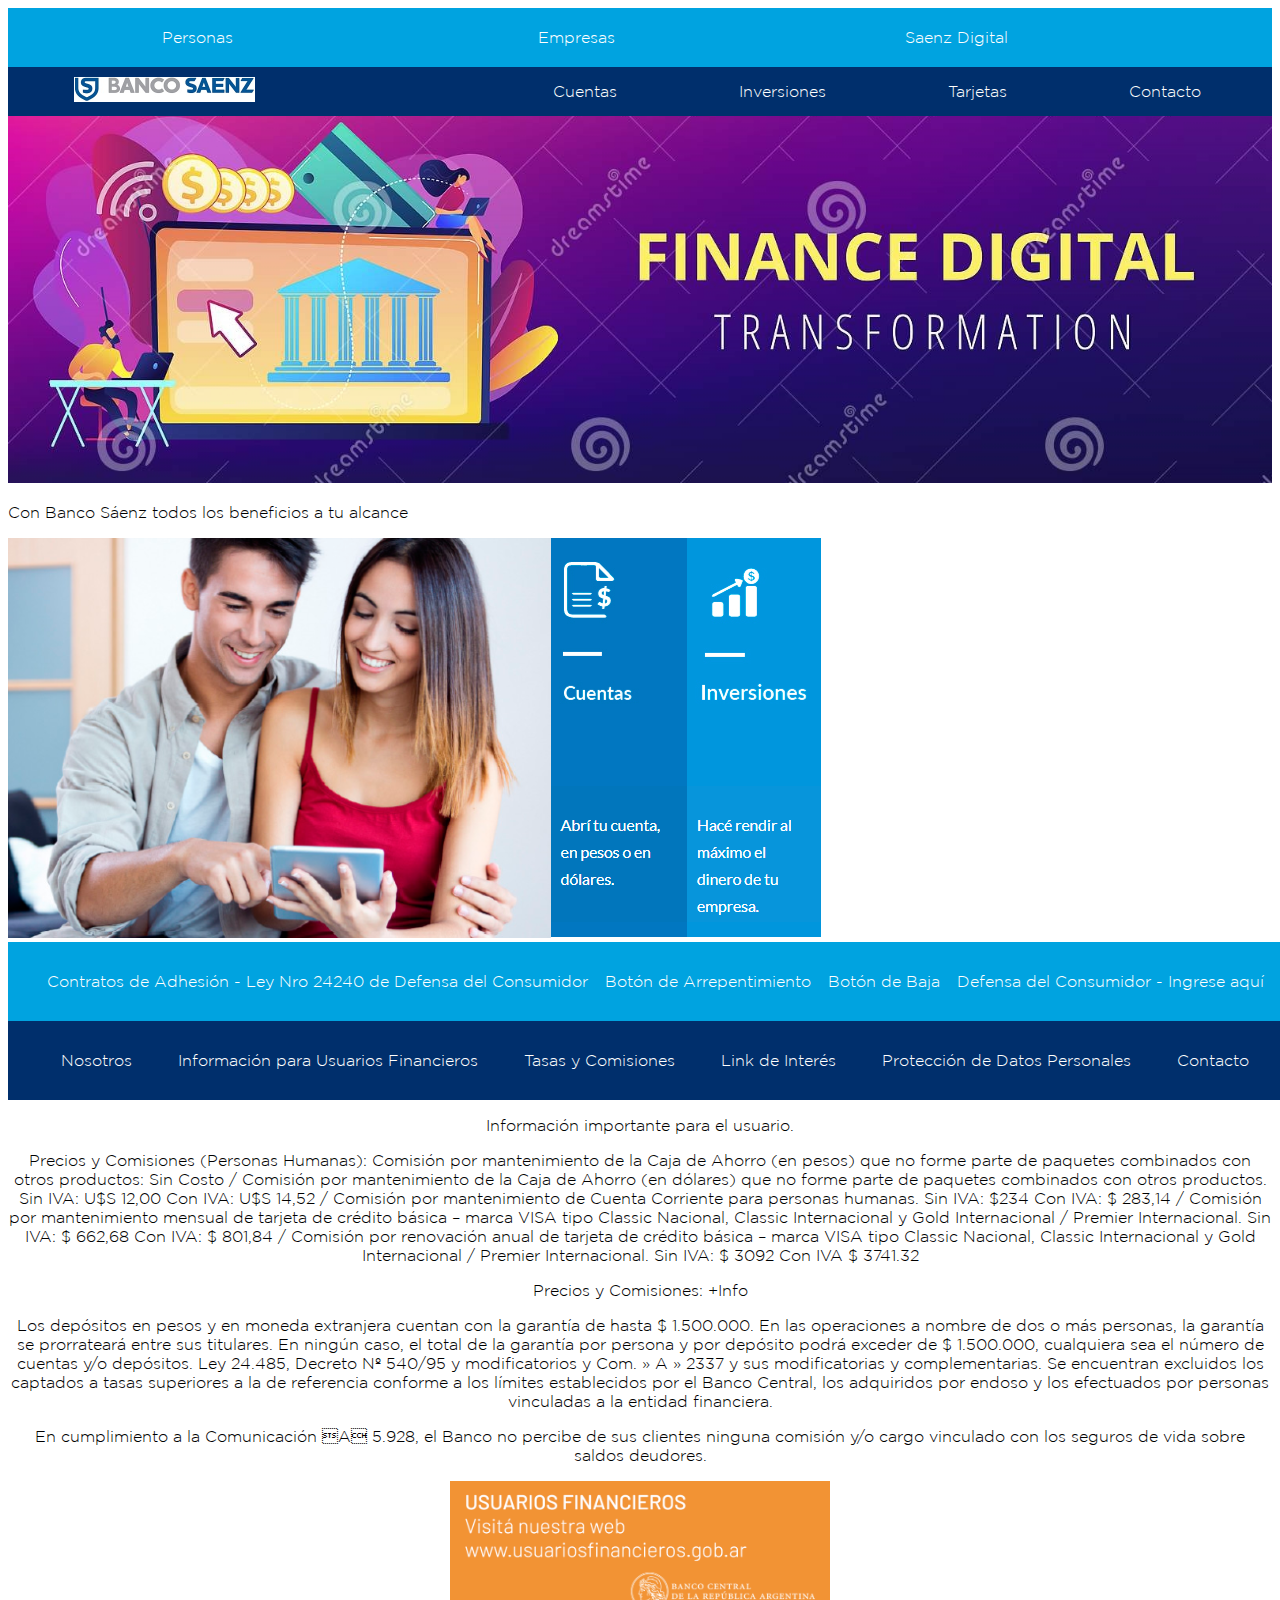
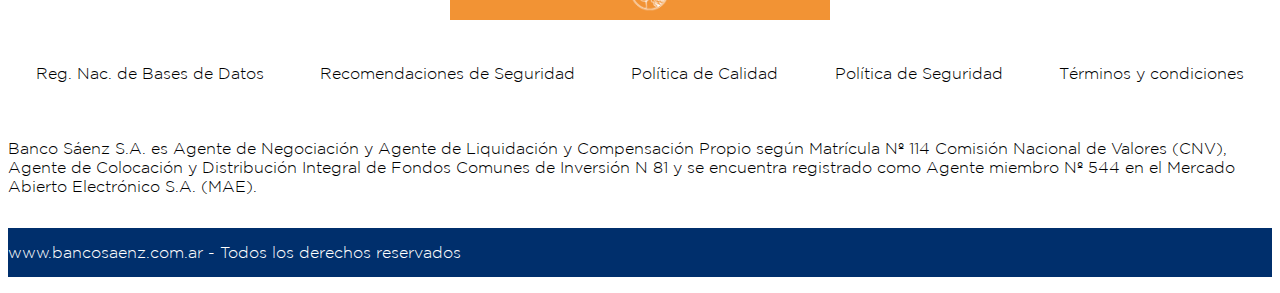
==== index.html @ 7ced5f12 "Previa Bootstrap" ====
<!DOCTYPE html>
<html lang="en">
<head>
    <meta charset="UTF-8">
    <meta http-equiv="X-UA-Compatible" content="IE=edge">
    <meta name="viewport" content="width=device-width, initial-scale=1.0">
    <!-- Link a CSS -->
    <link rel="stylesheet" href="css/style.css">
    <title>Banco Saenz</title>
</head>
<body>

<!-- Header-->
<header class="header-container">
    <div class="header-top">
        <div class="header-top">Personas</div>
        <div class="header-top">Empresas</div>
        <div class="header-top">
            <a href="https://hb.redlink.com.ar/bancosaenz/login.htm" target="blank">Saenz Digital</a>
            </div>
    </div>
</header>

<header class="header-container">
    <div class="header-down">
        <div class="header-down-logo">
            <a href="index.html">
                <img src="images/Logo.jpg" alt="Banco Saenz" width="50%">
            </a>
        </div>
        <div class="header-down-menu">
            <a href="cuentas.html">Cuentas</a>
        </div>
        <div class="header-down-menu">Inversiones</div>
        <div class="header-down-menu">
            <a href="tarjetas.html">Tarjetas</a>
        </div>
        <div class="header-down-menu">
            <a href="contacto.html">Contacto</a>
        </div>
    </div>
</header>
<!-- Fin Header-->   

<!-- Contenido de la Pagina-->

<!-- Aca inserto un carrousel con las imagenes existentes en la carpeta /cartelera teniendo en cuenta:
    - tiempo de scrolling: definido en campo en pagina configuración
    - hora de inicio: definido en campo de pagina configuración
    - hora de fin: definido en campo de pagina configuración-->

    <section class="carrousel-container">
        <div align="center">
            <img src="images/carrousel/tc.jpg" alt="Carrousel" width="100%">
        </div>
    <!-- Aca van mis imagenes de carrousel-->
    </section>

    <section class="texto-container">
        <div align="center">
            <p>Con Banco Sáenz todos los beneficios a tu alcance</p>
        </div>
    </section>

    <section class="productos-container">
        <div align="center">
            <img src="images/productos/productos.png" alt="Productos" width="100%">
        </div>
    </section>

    <section class="cumplimiento-container">
        <div class="cumplimiento-container">
            <div>Contratos de Adhesión - Ley Nro 24240 de Defensa del Consumidor</div>
            <div>Botón de Arrepentimiento</div>
            <div>Botón de Baja</div>
            <div>Defensa del Consumidor - Ingrese aquí</div>
        </div>
    </section>
    
    <section class="contacto-container">
        <div class="contacto-container">
            <div>
                <a href="nosotros.html">Nosotros</a>
            </div>
            <div>
                <a href="usuariofinanciero.html">Información para Usuarios Financieros</a>
            </div>
            <div>Tasas y Comisiones</div>
            <div>Link de Interés</div>
            <div>Protección de Datos Personales</div>
            <div>Contacto</div>
        </div>
    </section>

    <section class="comisiones-container">
        <div align="center">
            <p>Información importante para el usuario.</p>
            <p>Precios y Comisiones (Personas Humanas): Comisión por mantenimiento de la Caja de Ahorro (en pesos) que no forme parte de paquetes combinados con otros productos: Sin Costo / Comisión por mantenimiento de la Caja de Ahorro (en dólares) que no forme parte de paquetes combinados con otros productos. Sin IVA: U$S 12,00 Con IVA: U$S 14,52 / Comisión por mantenimiento de Cuenta Corriente para personas humanas. Sin IVA: $234 Con IVA: $ 283,14 / Comisión por mantenimiento mensual de tarjeta de crédito básica – marca VISA tipo Classic Nacional, Classic Internacional y Gold Internacional / Premier Internacional. Sin IVA: $ 662,68 Con IVA: $ 801,84 / Comisión por renovación anual de tarjeta de crédito básica – marca VISA  tipo Classic Nacional, Classic Internacional y Gold Internacional / Premier Internacional. Sin IVA: $ 3092 Con IVA $ 3741.32</p>
            <p>Precios y Comisiones: +Info</p>
            <p>Los depósitos en pesos y en moneda extranjera cuentan con la garantía de hasta $ 1.500.000. En las operaciones a nombre de dos o más personas, la garantía se prorrateará entre sus titulares. En ningún caso, el total de la garantía por persona y por depósito podrá exceder de $ 1.500.000, cualquiera sea el número de cuentas y/o depósitos. Ley 24.485, Decreto Nº 540/95 y modificatorios y Com. » A » 2337 y sus modificatorias y complementarias. Se encuentran excluidos los captados a tasas superiores a la de referencia conforme a los límites establecidos por el Banco Central, los adquiridos por endoso y los efectuados por personas vinculadas a la entidad financiera.</p>
            <p>En cumplimiento a la Comunicación A 5.928, el Banco no percibe de sus clientes ninguna comisión y/o cargo vinculado con los seguros de vida sobre saldos deudores.</p>
            <img src="images/bcra-usf.png" alt="BCRA - Usuarios del Sistema Financiero" width="30%">
        </div>
    </section>

    <section class="link-container">
        <div class="link-container">
            <div>Reg. Nac. de Bases de Datos</div>
            <div>Recomendaciones de Seguridad</div>
            <div>Política de Calidad</div>
            <div>Política de Seguridad</div>
            <div>Términos y condiciones</div>
        </div>
    </section>

    <section class="mae-container">
        <div>
            <p>Banco Sáenz S.A. es Agente de Negociación y Agente de Liquidación y Compensación Propio según Matrícula Nº 114 Comisión Nacional de Valores (CNV), Agente de Colocación y Distribución Integral de Fondos Comunes de Inversión N 81 y se encuentra registrado como Agente miembro Nº 544 en el Mercado Abierto Electrónico S.A. (MAE).</p>
        </div>
    </section>

<!-- Fin del Contenido de la Pagina-->



<!-- Footer-->
<p class="footer"><a class="footer" href="https://www.bancosaenz.com.ar">www.bancosaenz.com.ar</a> - Todos los derechos reservados</p>
<!-- Fin del Footer-->


</body>
</html>
---- css/style.css ----
/* Asignación de variables generales */
:root {
    /* Defino los colores de la paleta */
    --color-saenz: #002f6c;
    --color-saenz-grisoscuro: #898d8d;
    --color-saenz-grisclaro: #9ea2a2;
    --color-saenz-celeste: #00a3e0;
}

/* Incorporo la fuente Gotham */
    @font-face {
        font-family: saenz-font;
        src: url("../fuentes/Gotham-Font/GothamLight.ttf");
    }

/* Barra Principal */

    .navbar-one {
        background-color: var(--color-saenz);
    }


/* Header */

    .header-container {
        color: white;
        max-width: 1600px;
        font-family: saenz-font;
        background-color: var(--color-saenz-celeste);
        display: flex;
    }

    .header-top {
        width: 90%;
        display: flex;
        padding: 10px 0;
        /* Distribuir horizontalmente los elementos en todo su ancho */
        justify-content:space-around;
    }

    .header-top a {
        color: white;
        text-decoration: none;
    }

    .header-down-menu a {
        color: white;
        text-decoration: none;
    }
    
    .header-down {
        background-color: var(--color-saenz);
        width: 100%;
        padding: 10px;
        display: flex;
        /* Distribuir horizontalmente los elementos en todo su ancho */
        justify-content:space-around;
    }

    .header-down-logo {
        justify-content: flex-start;
    }

    .header-down-menu {
        justify-content: flex-end;
        padding: 5px;
    }

    .carrousel-container {
        width: 100%;
        max-width: 1600px;
        color: white;
        font-family: saenz-font;
        display: flex;

    }

    .texto-container {
        color: black;
        max-width: 1600px;
        font-family: saenz-font;
        display: flex;
    }

    .productos-container {
        color: white;
        width: 100%;
        max-width: 1600px;
        font-family: saenz-font;
        display: flex;
    }

    .cumplimiento-container {
        color: white;
        padding: 15px;
        text-align: center;
        font-family: saenz-font;
        background-color: var(--color-saenz-celeste);
        display: flex;
        width: 100%;
        max-width: 1600px;
        justify-content:space-around;
    }

    .contacto-container {
        color: white;
        padding: 15px;
        text-align: center;
        font-family: saenz-font;
        background-color: var(--color-saenz);
        display: flex;
        width: 100%;
        max-width: 1600px;
        justify-content:space-around;
    }

    .contacto-container a {
        color: white;
        text-decoration: none;
    }

    .comisiones-container {
        color: black;
        font-family: saenz-font;
        display: flex;
        width: 100%;
        max-width: 1600px;
    }

    .link-container {
        color: black ;
        text-align: center;
        font-family: saenz-font;
        display: flex;
        width: 100%;
        max-width: 1600px;
        padding: 20px 0;
        justify-content:space-around;
    }

    .mae-container {
        color: black;
        width: 100%;
        max-width: 1600px;
        font-family: saenz-font;
        display: flex;
    }


/* Fin del Header */

/* Contacto */
.contacto {
    font-family: saenz-font;
    display: flex;
    flex-direction: row;
    width: 100%;
    max-width: 1600px;
}

.contacto div {
    width: 75%;
    max-width: 1600px;
    padding: 10px;
}

/* Contacto - Formulario */

form {
    color: black;
    font-family: saenz-font;
    line-height: 1.3;
    display: flex;
    flex-direction: column;
    align-items: center;
}

.contacto-form {
    border-radius: 3px;
    width: 100%;
    max-width: 1600px;
    margin: 0 0 0 0;
    padding: 0px;
}

.form-row {
    margin-bottom: 5px;
    display: flex;
    justify-content: flex-start;
    flex-direction: column;
    flex-wrap: wrap;
}

.form-row input[type="text"], 
.form-row select[name="tramite"],
.form-row input[type="email"] {
    background-color: #FFF;
    border: 1px solid var(--color-saenz-grisclaro);
    border-radius: 3px;
    width: 100%;
    padding: 5px;
    font-size: 14px;
}

.form-row label {
    margin-bottom: 5px;
}

.form-row textarea {
    font-size: 14px;
    font-family: saenz-font;
    border: 1px solid var(--color-saenz-grisoscuro);
    border: 1px solid var(--color-saenz-grisclaro);
    border-radius: 3px;
    margin-bottom: 5px;
    padding: 0px;
    min-height: 200px;
    min-width: 100%;
    resize: none;
}

.form-row .instructions {
    color: #999;
    margin-bottom: 10px;
    font-size: 14px;
}

.form-row button {
    font-size: 16px;
    font-weight: bold;
    color: white;
    background-color: var(--color-saenz-celeste);
    border: none;
    border-radius: 3px;
    padding: 10px 40px;
    cursor: pointer;
}

.form-row button:hover {
    background-color: var(--color-saenz-grisclaro);
}

.form-row button:active {
    background-color: var(--color-saenz-celeste);
}
/* Contacto - Formulario - Fin */
/* Contacto - Fin */

/* Nosotros */
    .nosotros-portada {
        height: 150px;
        width: 100%;
        max-width: 1600px;
    }

    .nosotros-portada img {
        height: 100%;
        width: 100%;
        object-fit: cover;
    }

    .nosotros {
        font-family: saenz-font;
        display: flex;
        flex-direction: row;
        width: 100%;
        max-width: 1600px;
        row-gap: 10px;
        column-gap: 10px;
    }

/* Nosotros - Fin */


/* Cuentas */

.cuentas-portada {
    height: 150px;
    width: 100%;
    max-width: 1600px;
}

.cuentas-portada img {
    height: 100%;
    width: 100%;
    object-fit: cover;
}

.cuentas {
    font-family: saenz-font;
    display: flex;
    flex-direction: row;
    width: 100%;
    max-width: 1600px;
}

.cuentas div {
    width: 50%;
    max-width: 1600px;
    padding: 10px;
}

/* Nosotros - Fin */



/* Usuarios Financieros */

    .usuariosfinancieros-portada {
        height: 150px;
        width: 100%;
        max-width: 1600px;
    }

    .usuariosfinancieros-portada img {
        height: 100%;
        width: 100%;
        object-fit: cover;
    }
    
    .usuariosfinancieros {
        font-family: saenz-font;
        width: 100%;
        max-width: 1600px;
    }

    .normas {
        max-width: 1600px;
        width: 100%;
        object-fit: cover;
        justify-content: center;
        align-items: center;
    }

    .usf-bcra-grid {
        display: grid;  /* activo sistema de grillas */
        gap: 10px;
        grid-template-columns: repeat(auto-fit, minmax(360px, 1fr));
        align-items: center;
        max-width: 1600px;
    }

    .usf-bcra-video {
        padding: 30px;
        justify-content: center;
        max-width: 1600px;
        width: 100%;
    }

/* Fin Usuarios Financieros */

/* Tarjetas de Crédito */

    .Tarjetas-Grilla {
        display: grid;  /* activo sistema de grillas */
        grid-template-columns: repeat(3, auto);
        grid-template-rows: auto auto auto;
        max-width: 1600px;
        font-family: saenz-font;
        padding-top: 10px;
        column-gap: 10px;
        row-gap: 10px;
        justify-items: stretch;
        align-items: center;
    }

    .item {
        background-color: var(--color-saenz-grisclaro);
        border: 1px var(--color-saenz-grisclaro) solid;
        height: 200px;
    }

    .item p {
        color: white;
        font-size: 1rem;
        font-weight: bold;
        text-align: center;
    }

    .item:hover {
        background-color: var(--color-saenz-grisoscuro);
    }

/* Fin Tarjetas de Crédito */





/* Fin del Body */





/* Footer */

.footer {
    background-color: var(--color-saenz);
    max-width: 1600px;
    font-family: saenz-font;
    color: white;
    text-decoration: none;
    padding: 15px 0;
}

/* Fin del Footer */
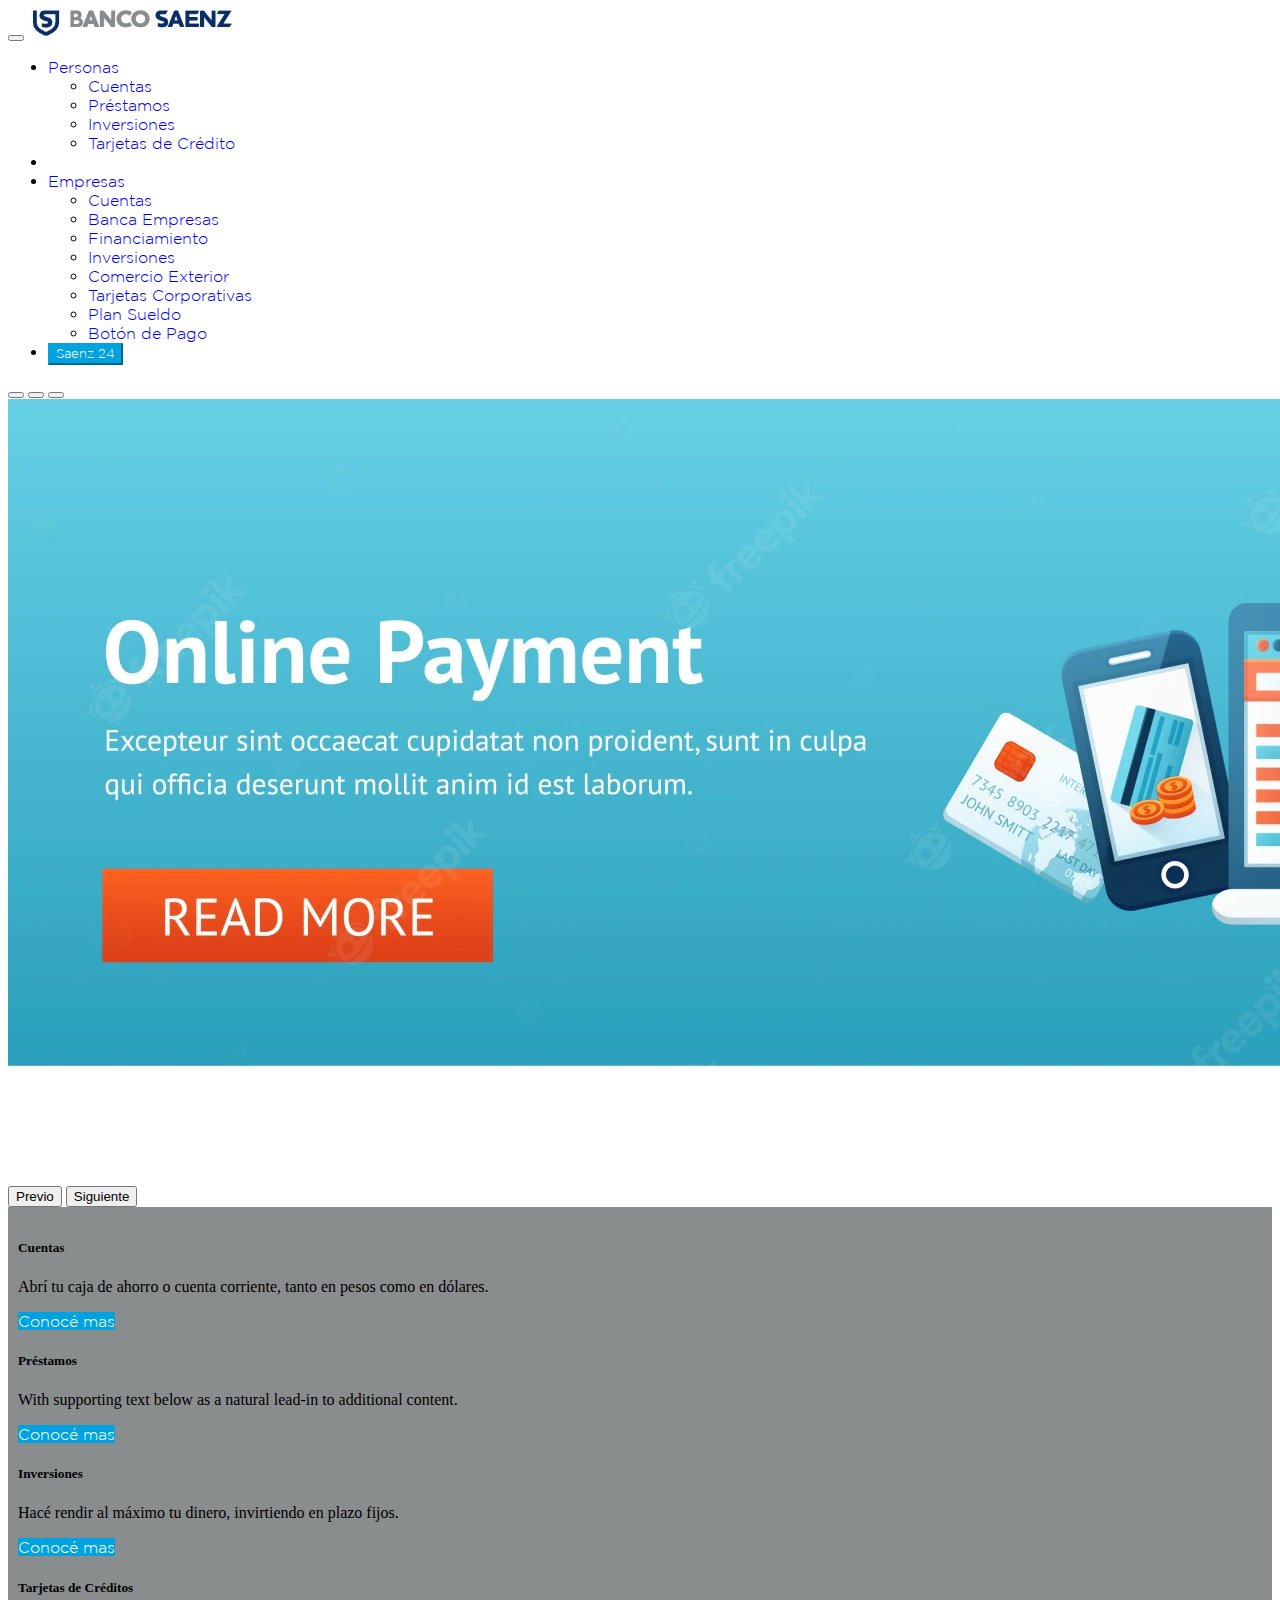
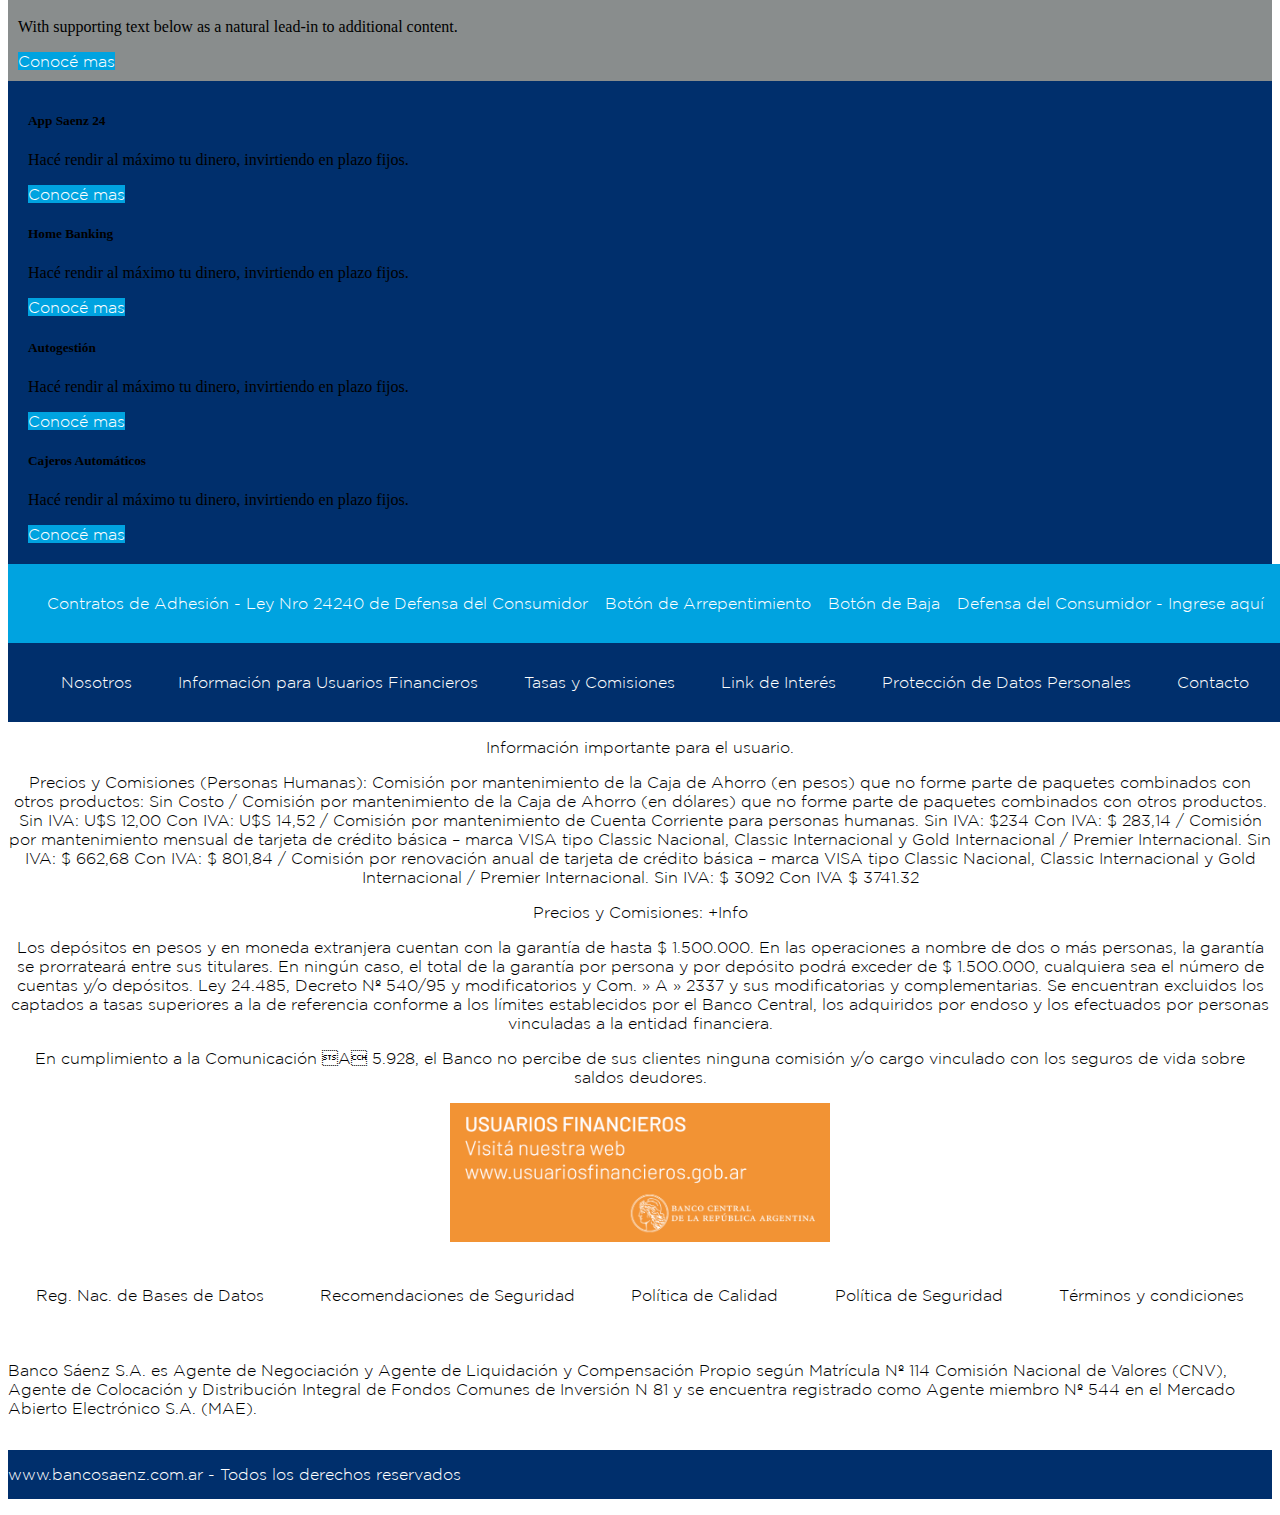
==== commit e1f93724: "Aplicación Bootstrap al Sitio" ====
--- a/index.html
+++ b/index.html
@@ -4,69 +4,199 @@
     <meta charset="UTF-8">
     <meta http-equiv="X-UA-Compatible" content="IE=edge">
     <meta name="viewport" content="width=device-width, initial-scale=1.0">
-    <!-- Link a CSS -->
+    <!-- Activo Bootstrap -->
+    <link href="https://cdn.jsdelivr.net/npm/bootstrap@5.1.3/dist/css/bootstrap.min.css" rel="stylesheet" integrity="sha384-1BmE4kWBq78iYhFldvKuhfTAU6auU8tT94WrHftjDbrCEXSU1oBoqyl2QvZ6jIW3" crossorigin="anonymous">
+    <!-- Link CSS -->
     <link rel="stylesheet" href="css/style.css">
-    <title>Banco Saenz</title>
+    <title>Banco Saenz | Home</title>
 </head>
 <body>
 
-<!-- Header-->
-<header class="header-container">
-    <div class="header-top">
-        <div class="header-top">Personas</div>
-        <div class="header-top">Empresas</div>
-        <div class="header-top">
-            <a href="https://hb.redlink.com.ar/bancosaenz/login.htm" target="blank">Saenz Digital</a>
-            </div>
+<!-- Barra de Navegación -->
+    <nav class="navbar navbar-expand-lg navbar-light bg-light header-bsz">
+      <div class="container-fluid header-bsz">
+        <button class="navbar-toggler" type="button" data-bs-toggle="collapse" data-bs-target="#navbarTogglerDemo03" aria-controls="navbarTogglerDemo03" aria-expanded="false" aria-label="Toggle navigation">
+          <span class="navbar-toggler-icon"></span>
+        </button>
+        <a class="navbar-brand" href="index.html"><img src="images/Logo.jpg" alt="Banco Saenz" height="30px"></a>
+        <div class="collapse navbar-collapse" id="navbarTogglerDemo03">
+          <ul class="navbar-nav me-auto mb-2 mb-lg-0">
+            <li class="nav-item dropdown dpopd">
+              <a class="nav-link dropdown-toggle" href="#" id="navbarDropdownMenuLink" role="button" data-bs-toggle="dropdown" aria-expanded="false">
+                Personas
+              </a>
+              <ul class="dropdown-menu" aria-labelledby="navbarDropdownMenuLink">
+                <li><a class="dropdown-item" href="cuentas.html">Cuentas</a></li>
+                <li><a class="dropdown-item" href="#">Préstamos</a></li>
+                <li><a class="dropdown-item" href="#">Inversiones</a></li>
+                <li><a class="dropdown-item" href="tarjetas.html">Tarjetas de Crédito</a></li>
+              </ul>
+            </li>
+         <li class="nav-item">
+              <li class="nav-item dropdown">
+                <a class="nav-link dropdown-toggle" href="#" id="navbarDropdownMenuLink" role="button" data-bs-toggle="dropdown" aria-expanded="false">
+                  Empresas
+                </a>
+                <ul class="dropdown-menu" aria-labelledby="navbarDropdownMenuLink">
+                  <li><a class="dropdown-item" href="cuentas.html">Cuentas</a></li>
+                  <li><a class="dropdown-item" href="#">Banca Empresas</a></li>
+                  <li><a class="dropdown-item" href="#">Financiamiento</a></li>
+                  <li><a class="dropdown-item" href="#">Inversiones</a></li>
+                  <li><a class="dropdown-item" href="#">Comercio Exterior</a></li>
+                  <li><a class="dropdown-item" href="tarjetas.html">Tarjetas Corporativas</a></li>
+                  <li><a class="dropdown-item" href="#">Plan Sueldo</a></li>
+                  <li><a class="dropdown-item" href="#">Botón de Pago</a></li>
+                </ul>
+              </li>
+            </li>
+            <li class="nav-item">
+              <button type="button" class="btn btn-secondary button-bsz"><a href="https://hb.redlink.com.ar/bancosaenz/login.htm" target="blank">Saenz 24</a></button>
+            </li>
+          </ul>
+        </div>
+      </div>
+    </nav>
+<!-- Fin de Barra de Navegación -->
+
+<!-- Contenido de la Pagina-->
+
+<!-- Carrousel Bootstrap -->
+
+    <div id="carouselExampleCaptions" class="carousel slide carousel-container" data-bs-ride="carousel">
+        <div class="carousel-indicators">
+          <button type="button" data-bs-target="#carouselExampleCaptions" data-bs-slide-to="0" class="active" aria-current="true" aria-label="Slide 1"></button>
+          <button type="button" data-bs-target="#carouselExampleCaptions" data-bs-slide-to="1" aria-label="Slide 2"></button>
+          <button type="button" data-bs-target="#carouselExampleCaptions" data-bs-slide-to="2" aria-label="Slide 3"></button>
+        </div>
+        <div class="carousel-inner carrousel-container">
+          <div class="carousel-item active">
+            <img src="/images/carrousel/1.png" class="d-block w-100" alt="BSZ - Banner 1">
+            <div class="carousel-caption d-none d-md-block">
+              <h5>Apertura de Cuenta Corriente Online</h5>
+              <p>Realice la apertura de su cuenta corriente personal o de su empresa online.</p>
+            </div>
+          </div>
+          <div class="carousel-item">
+            <img src="/images/carrousel/2.png" class="d-block w-100" alt="BSZ - Banner 2">
+            <div class="carousel-caption d-none d-md-block">
+              <h5>Echeq - Cheque Electrónico</h5>
+              <p>Opere en su cuenta corriente con echeq donde podrá recibir, emitir, endosar y negociar de forma más económica, ágil y segura.</p>
+            </div>
+          </div>
+          <div class="carousel-item">
+            <img src="/images/carrousel/3.png" class="d-block w-100" alt="BSZ - Banner 2">
+            <div class="carousel-caption d-none d-md-block">
+              <h5>Mercado de Cambios</h5>
+              <p>Consulta las últimas novedades.</p>
+              <button type="button" class="btn btn-primary">Consultar</button>
+            </div>
+          </div>
+        </div>
+        <button class="carousel-control-prev" type="button" data-bs-target="#carouselExampleCaptions" data-bs-slide="prev">
+          <span class="carousel-control-prev-icon" aria-hidden="true"></span>
+          <span class="visually-hidden">Previo</span>
+        </button>
+        <button class="carousel-control-next" type="button" data-bs-target="#carouselExampleCaptions" data-bs-slide="next">
+          <span class="carousel-control-next-icon" aria-hidden="true"></span>
+          <span class="visually-hidden">Siguiente</span>
+        </button>
+      </div>
+<!-- Fin Carrousel Bootstrap -->
+
+<!-- Grilla de Productos -->
+
+    <div class="row grilla-productos-bsz">
+      <div class="col-sm-3">
+        <div class="card">
+          <div class="card-body">
+            <h5 class="card-title">Cuentas</h5>
+            <p class="card-text">Abrí tu caja de ahorro o cuenta corriente, tanto en pesos como en dólares.</p>
+            <a href="cuentas.html" class="btn btn-primary button-bsz">Conocé mas</a>
+          </div>
+        </div>
+      </div>
+      <div class="col-sm-3">
+        <div class="card">
+          <div class="card-body">
+            <h5 class="card-title">Préstamos</h5>
+            <p class="card-text">With supporting text below as a natural lead-in to additional content.</p>
+            <a href="#" class="btn btn-primary button-bsz">Conocé mas</a>
+          </div>
+        </div>
+      </div>
+      <div class="col-sm-3">
+        <div class="card">
+          <div class="card-body">
+            <h5 class="card-title">Inversiones</h5>
+            <p class="card-text">Hacé rendir al máximo tu dinero, invirtiendo en plazo fijos.</p>
+            <a href="#" class="btn btn-primary button-bsz">Conocé mas</a>
+          </div>
+        </div>
+      </div>
+      <div class="col-sm-3">
+        <div class="card">
+          <div class="card-body">
+            <h5 class="card-title">Tarjetas de Créditos</h5>
+            <p class="card-text">With supporting text below as a natural lead-in to additional content.</p>
+            <a href="tarjetas.html" class="btn btn-primary button-bsz">Conocé mas</a>
+          </div>
+        </div>
+      </div>
     </div>
-</header>
-
-<header class="header-container">
-    <div class="header-down">
-        <div class="header-down-logo">
-            <a href="index.html">
-                <img src="images/Logo.jpg" alt="Banco Saenz" width="50%">
-            </a>
-        </div>
-        <div class="header-down-menu">
-            <a href="cuentas.html">Cuentas</a>
-        </div>
-        <div class="header-down-menu">Inversiones</div>
-        <div class="header-down-menu">
-            <a href="tarjetas.html">Tarjetas</a>
-        </div>
-        <div class="header-down-menu">
-            <a href="contacto.html">Contacto</a>
-        </div>
+<!-- Fin Grilla de Productos -->
+
+<!-- Grilla de Canales Digitales -->
+    <div class="container-fluid grilla-canales-bsz">
+      <div class="row">
+        <div class="col-md-12">
+          <div class="row grilla-canales-row-bsz">
+            <div class="col-md-6">
+              <div class="card">
+                <div class="card-body">
+                  <h5 class="card-title">App Saenz 24</h5>
+                  <p class="card-text">Hacé rendir al máximo tu dinero, invirtiendo en plazo fijos.</p>
+                  <a href="#" class="btn btn-primary button-bsz">Conocé mas</a>
+                </div>
+              </div>
+            </div>
+            <div class="col-md-6">
+              <div class="card">
+                <div class="card-body">
+                  <h5 class="card-title">Home Banking</h5>
+                  <p class="card-text">Hacé rendir al máximo tu dinero, invirtiendo en plazo fijos.</p>
+                  <a href="#" class="btn btn-primary button-bsz">Conocé mas</a>
+                </div>
+              </div>
+            </div>
+          </div>
+        </div>
+        <div class="col-md-12">
+          <div class="row grilla-canales-row-bsz">
+            <div class="col-md-6">
+              <div class="card">
+                <div class="card-body">
+                  <h5 class="card-title">Autogestión</h5>
+                  <p class="card-text">Hacé rendir al máximo tu dinero, invirtiendo en plazo fijos.</p>
+                  <a href="#" class="btn btn-primary button-bsz">Conocé mas</a>
+                </div>
+              </div>
+            </div>
+            <div class="col-md-6">
+              <div class="card">
+                <div class="card-body">
+                  <h5 class="card-title">Cajeros Automáticos</h5>
+                  <p class="card-text">Hacé rendir al máximo tu dinero, invirtiendo en plazo fijos.</p>
+                  <a href="#" class="btn btn-primary button-bsz">Conocé mas</a>
+                </div>
+              </div>
+            </div>
+          </div>
+        </div>
+      </div>
     </div>
-</header>
-<!-- Fin Header-->   
-
-<!-- Contenido de la Pagina-->
-
-<!-- Aca inserto un carrousel con las imagenes existentes en la carpeta /cartelera teniendo en cuenta:
-    - tiempo de scrolling: definido en campo en pagina configuración
-    - hora de inicio: definido en campo de pagina configuración
-    - hora de fin: definido en campo de pagina configuración-->
-
-    <section class="carrousel-container">
-        <div align="center">
-            <img src="images/carrousel/tc.jpg" alt="Carrousel" width="100%">
-        </div>
-    <!-- Aca van mis imagenes de carrousel-->
-    </section>
-
-    <section class="texto-container">
-        <div align="center">
-            <p>Con Banco Sáenz todos los beneficios a tu alcance</p>
-        </div>
-    </section>
-
-    <section class="productos-container">
-        <div align="center">
-            <img src="images/productos/productos.png" alt="Productos" width="100%">
-        </div>
-    </section>
+<!-- Fin Grilla de Canales Digitales -->
+
+<!-- Grilla de Cumplimiento -->
 
     <section class="cumplimiento-container">
         <div class="cumplimiento-container">
@@ -127,6 +257,10 @@
 <p class="footer"><a class="footer" href="https://www.bancosaenz.com.ar">www.bancosaenz.com.ar</a> - Todos los derechos reservados</p>
 <!-- Fin del Footer-->
 
+<!-- Activo Bootstrap Separate-->
+<script src="https://cdn.jsdelivr.net/npm/@popperjs/core@2.10.2/dist/umd/popper.min.js" integrity="sha384-7+zCNj/IqJ95wo16oMtfsKbZ9ccEh31eOz1HGyDuCQ6wgnyJNSYdrPa03rtR1zdB" crossorigin="anonymous"></script>
+<script src="https://cdn.jsdelivr.net/npm/bootstrap@5.1.3/dist/js/bootstrap.min.js" integrity="sha384-QJHtvGhmr9XOIpI6YVutG+2QOK9T+ZnN4kzFN1RtK3zEFEIsxhlmWl5/YESvpZ13" crossorigin="anonymous"></script>
+
 
 </body>
 </html>--- a/css/style.css
+++ b/css/style.css
@@ -13,67 +13,81 @@
         src: url("../fuentes/Gotham-Font/GothamLight.ttf");
     }
 
-/* Barra Principal */
-
-    .navbar-one {
+/* Generales */
+
+/* Botón Saenz */
+
+.button-bsz {
+    font-family: saenz-font;
+    color: white;
+    text-decoration: none;
+    background-color: var(--color-saenz-celeste);
+    border-color: var(--color-saenz-celeste);
+}
+
+.button-bsz a {
+    color: white;
+}
+
+.button-bsz:hover {
+    font-family: saenz-font;
+    color: white;
+    text-decoration: none;
+    background-color: var(--color-saenz-grisoscuro);
+    border-color: var(--color-saenz-grisoscuro);
+}
+
+/* Fin Generales */
+
+
+/* Barra de Navegación */
+   
+    .header-bsz {
+        font-family: saenz-font;
+        background-color: white;
+        max-width: 1600px;
+    }
+
+    .header-bsz a {
+        font-family: saenz-font;
+        text-decoration: none;
+    }
+
+    .dropdown-menu-bsz {
+        color: var(--color-saenz-grisoscuro);
+    }
+
+/* Index - Carrousel */
+
+    .carrousel-container {
+        width: 100%;
+        max-width: 1600px;
+        color: white;
+        font-family: saenz-font;
+        display: flex;
+    }
+
+/* Grilla de Productos */
+    .grilla-productos-bsz {
+        max-width: 1600px;
+        padding: 10px;
+        margin: 0px;
+        background-color: var(--color-saenz-grisoscuro);
+    }
+
+/* Grilla de Canales Digitales */
+    .grilla-canales-bsz {
+        max-width: 1600px;
+        padding: 10px;
+        margin: 0;
         background-color: var(--color-saenz);
     }
 
-
-/* Header */
-
-    .header-container {
-        color: white;
-        max-width: 1600px;
-        font-family: saenz-font;
-        background-color: var(--color-saenz-celeste);
-        display: flex;
-    }
-
-    .header-top {
-        width: 90%;
-        display: flex;
-        padding: 10px 0;
-        /* Distribuir horizontalmente los elementos en todo su ancho */
-        justify-content:space-around;
-    }
-
-    .header-top a {
-        color: white;
-        text-decoration: none;
-    }
-
-    .header-down-menu a {
-        color: white;
-        text-decoration: none;
-    }
-    
-    .header-down {
-        background-color: var(--color-saenz);
-        width: 100%;
-        padding: 10px;
-        display: flex;
-        /* Distribuir horizontalmente los elementos en todo su ancho */
-        justify-content:space-around;
-    }
-
-    .header-down-logo {
-        justify-content: flex-start;
-    }
-
-    .header-down-menu {
-        justify-content: flex-end;
-        padding: 5px;
-    }
-
-    .carrousel-container {
-        width: 100%;
-        max-width: 1600px;
-        color: white;
-        font-family: saenz-font;
-        display: flex;
-
-    }
+    .grilla-canales-row-bsz {
+        margin: 10px;
+    }
+
+
 
     .texto-container {
         color: black;
@@ -380,6 +394,7 @@
     .item:hover {
         background-color: var(--color-saenz-grisoscuro);
     }
+    
 
 /* Fin Tarjetas de Crédito */
 
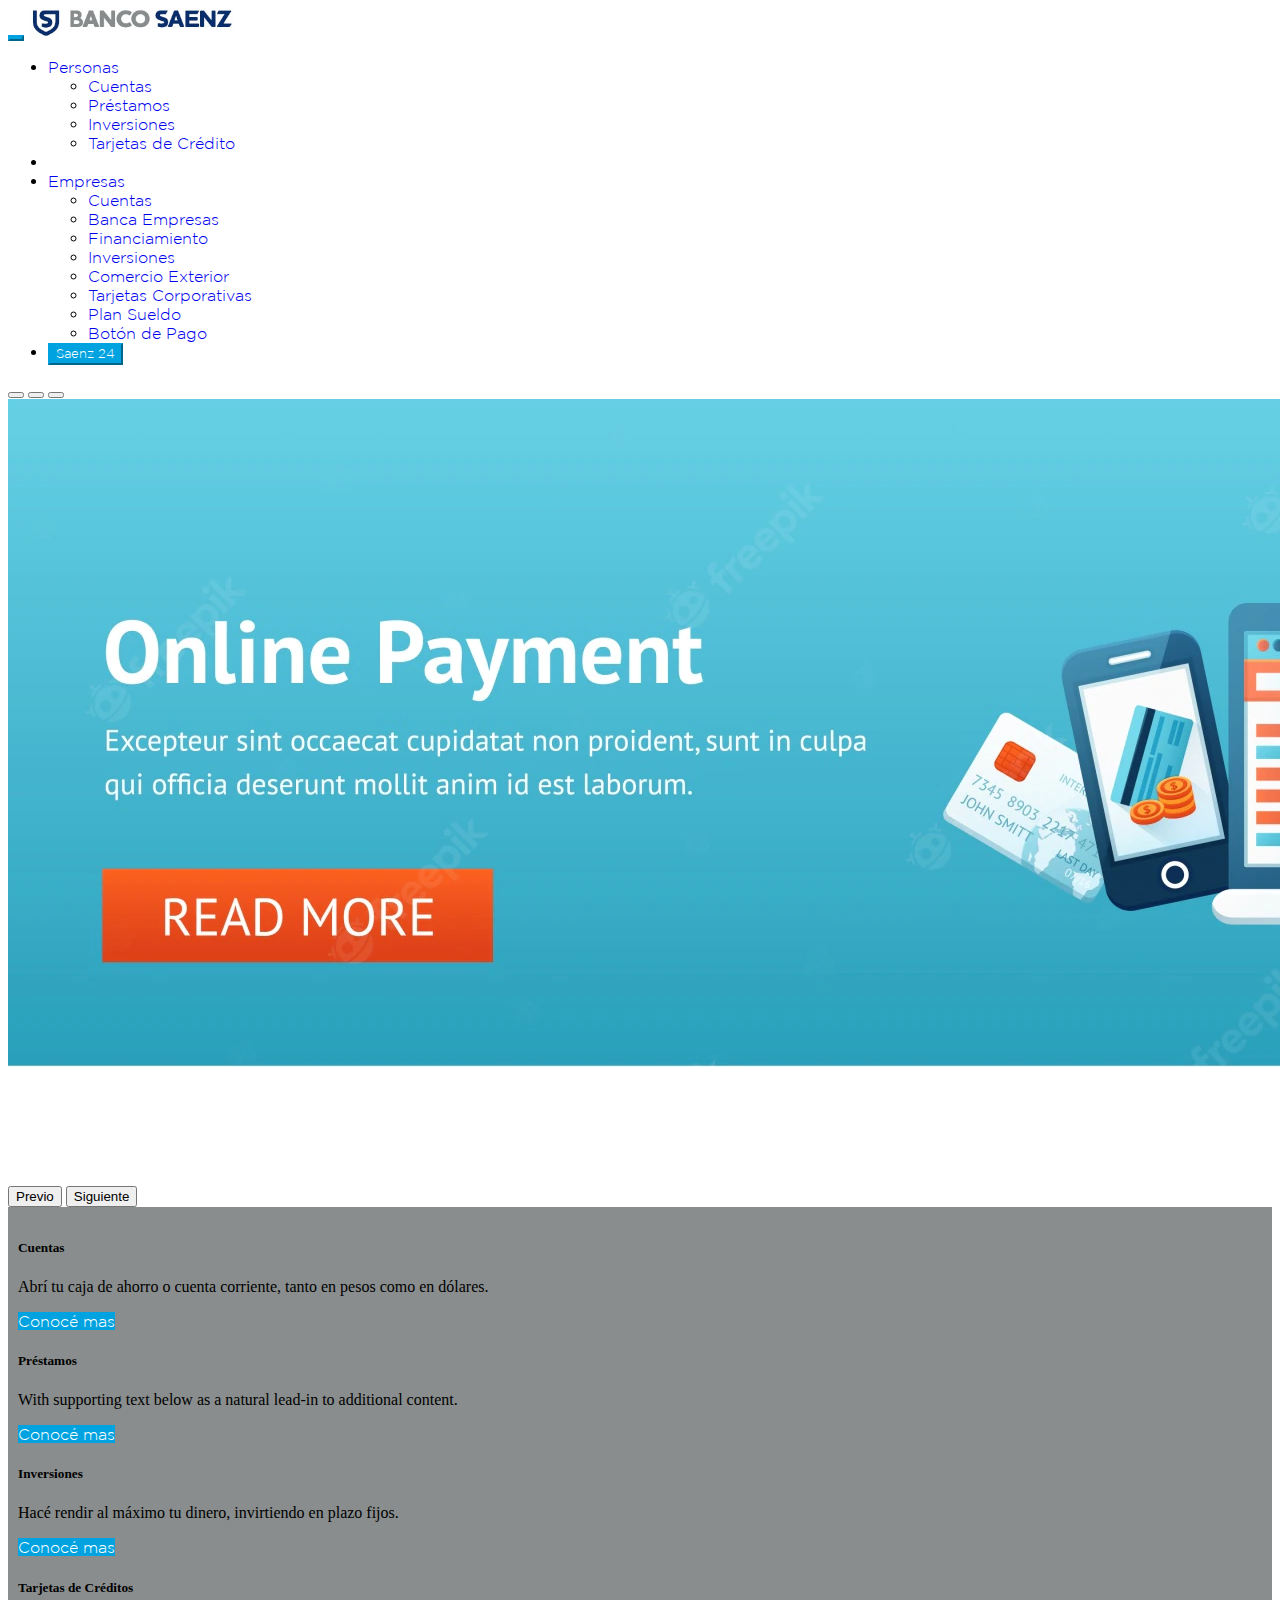
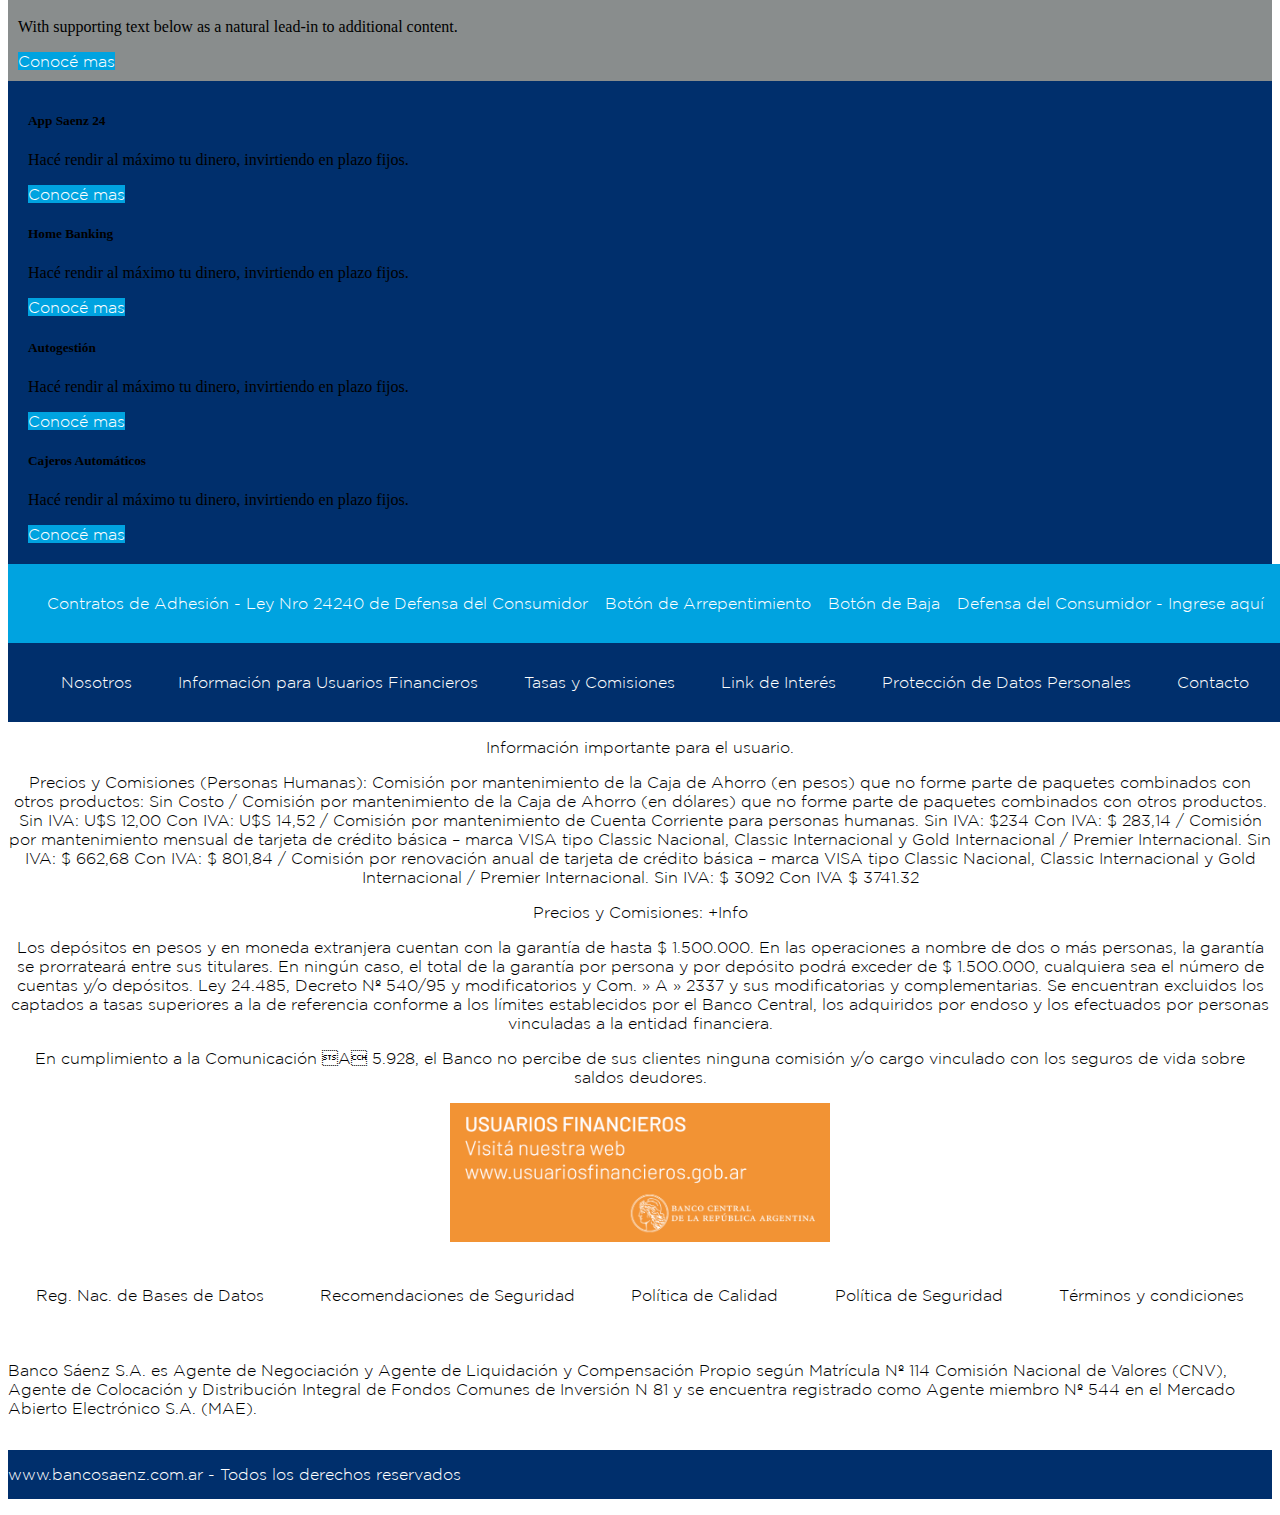
==== commit 39bc63e4: "previa sass" ====
--- a/index.html
+++ b/index.html
@@ -15,7 +15,7 @@
 <!-- Barra de Navegación -->
     <nav class="navbar navbar-expand-lg navbar-light bg-light header-bsz">
       <div class="container-fluid header-bsz">
-        <button class="navbar-toggler" type="button" data-bs-toggle="collapse" data-bs-target="#navbarTogglerDemo03" aria-controls="navbarTogglerDemo03" aria-expanded="false" aria-label="Toggle navigation">
+        <button class="navbar-toggler button-bsz" type="button" data-bs-toggle="collapse" data-bs-target="#navbarTogglerDemo03" aria-controls="navbarTogglerDemo03" aria-expanded="false" aria-label="Toggle navigation">
           <span class="navbar-toggler-icon"></span>
         </button>
         <a class="navbar-brand" href="index.html"><img src="images/Logo.jpg" alt="Banco Saenz" height="30px"></a>
@@ -50,7 +50,7 @@
               </li>
             </li>
             <li class="nav-item">
-              <button type="button" class="btn btn-secondary button-bsz"><a href="https://hb.redlink.com.ar/bancosaenz/login.htm" target="blank">Saenz 24</a></button>
+              <button type="button" class="btn btn-secondary button-bsz button-bsz"><a href="https://hb.redlink.com.ar/bancosaenz/login.htm" target="blank">Saenz 24</a></button>
             </li>
           </ul>
         </div>
--- a/css/style.css
+++ b/css/style.css
@@ -13,7 +13,6 @@
         src: url("../fuentes/Gotham-Font/GothamLight.ttf");
     }
 
-/* Generales */
 
 /* Botón Saenz */
 
@@ -56,6 +55,7 @@
     .dropdown-menu-bsz {
         color: var(--color-saenz-grisoscuro);
     }
+
 
 /* Index - Carrousel */
 
@@ -394,7 +394,6 @@
     .item:hover {
         background-color: var(--color-saenz-grisoscuro);
     }
-    
 
 /* Fin Tarjetas de Crédito */
 
